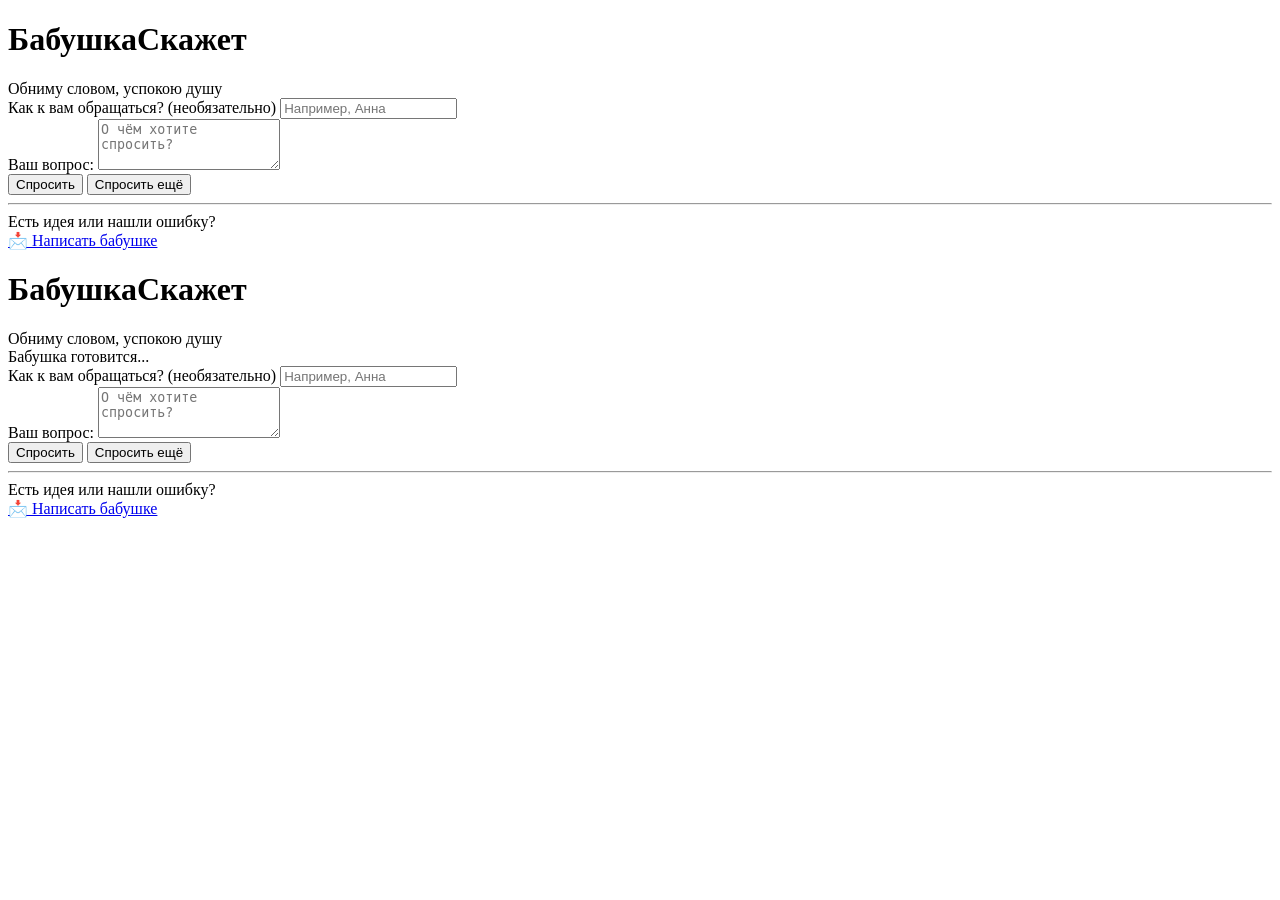
==== index.html @ a8ee745b "Add files via upload" ====
<!DOCTYPE html>
<html lang="ru">
<head>
  <meta charset="UTF-8">
  <meta name="viewport" content="width=device-width, initial-scale=1.0">
  <title>БабушкаСкажет</title>
  <link rel="stylesheet" href="styles/style.css">
</head>
<body>

  <!-- Мобильная версия (два блока) -->
  <div id="mobile-wrapper">
    <div id="mobile-header">
      <h1>БабушкаСкажет</h1>
      <div class="subhead">Обниму словом, успокою душу</div>
    </div>
    <div id="mobile-body">
      <form id="form">
        <div class="form-group">
          <label for="name">Как к вам обращаться? (необязательно)</label>
          <input type="text" id="name" placeholder="Например, Анна">
        </div>
        <div class="form-group">
          <label for="question">Ваш вопрос:</label>
          <textarea id="question" rows="3" placeholder="О чём хотите спросить?"></textarea>
        </div>
        <div class="btn-group">
          <button type="button" id="askBtn">Спросить</button>
          <button type="button" id="resetBtn" class="btn-secondary">Спросить ещё</button>
        </div>
      </form>

      <div id="result" class="card"></div>

      <div class="footer">
        <hr class="footer-divider">
        <span>Есть идея или нашли ошибку?</span><br>
        <a href="mailto:babushkaskazhet@example.com?subject=Обратная%20связь%20для%20БабушкаСкажет" class="feedback-btn">📩 Написать бабушке</a>
      </div>
    </div>
  </div>

  <!-- ПК/планшетная версия (один блок) -->
  <div class="container">
    <h1>БабушкаСкажет</h1>
    <div class="subhead">Обниму словом, успокою душу</div>

    <div id="loading">Бабушка готовится...</div>

    <form id="form-pc">
      <div class="form-group">
        <label for="name-pc">Как к вам обращаться? (необязательно)</label>
        <input type="text" id="name-pc" placeholder="Например, Анна">
      </div>
      <div class="form-group">
        <label for="question-pc">Ваш вопрос:</label>
        <textarea id="question-pc" rows="3" placeholder="О чём хотите спросить?"></textarea>
      </div>
      <div class="btn-group">
        <button type="button" id="askBtn-pc">Спросить</button>
        <button type="button" id="resetBtn-pc" class="btn-secondary">Спросить ещё</button>
      </div>
    </form>

    <div id="result-pc" class="card"></div>

    <div class="footer">
      <hr class="footer-divider">
      <span>Есть идея или нашли ошибку?</span><br>
      <a href="mailto:babushkaskazhet@example.com?subject=Обратная%20связь%20для%20БабушкаСкажет" class="feedback-btn">📩 Написать бабушке</a>
    </div>
  </div>

  <script src="scripts/dataManager.js"></script>
  <script src="scripts/generator.js"></script>
  <script src="scripts/app.js"></script>
</body>
</html>
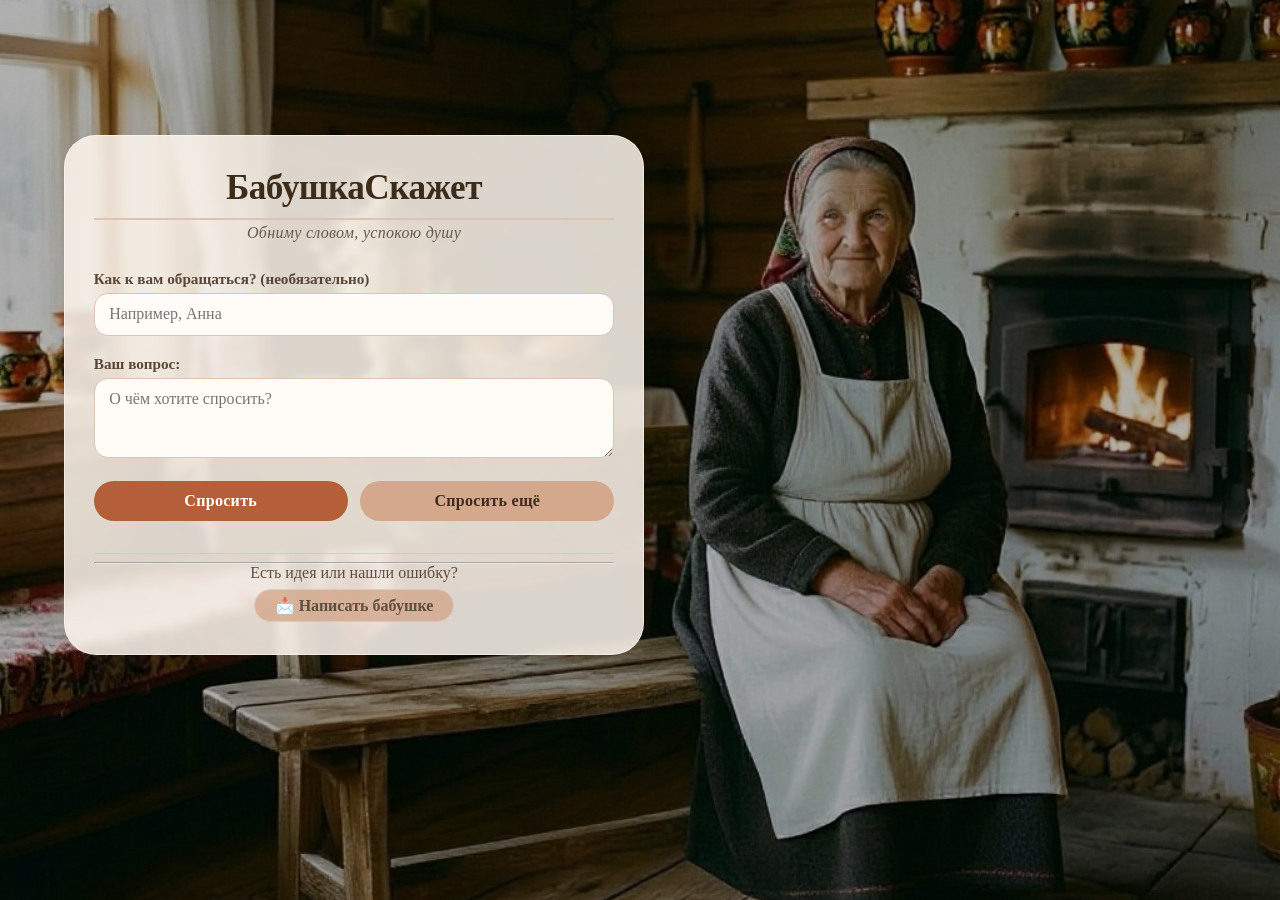
==== commit 587fd1f0: "Рефакторинг: генераторы в проекте, .gitignore, Schema.org готово - Перенесены 6 Python-скриптов в ge" ====
--- a/index.html
+++ b/index.html
@@ -1,78 +1,90 @@
-<!DOCTYPE html>
-<html lang="ru">
-<head>
-  <meta charset="UTF-8">
-  <meta name="viewport" content="width=device-width, initial-scale=1.0">
-  <title>БабушкаСкажет</title>
-  <link rel="stylesheet" href="styles/style.css">
-</head>
-<body>
-
-  <!-- Мобильная версия (два блока) -->
-  <div id="mobile-wrapper">
-    <div id="mobile-header">
-      <h1>БабушкаСкажет</h1>
-      <div class="subhead">Обниму словом, успокою душу</div>
-    </div>
-    <div id="mobile-body">
-      <form id="form">
-        <div class="form-group">
-          <label for="name">Как к вам обращаться? (необязательно)</label>
-          <input type="text" id="name" placeholder="Например, Анна">
-        </div>
-        <div class="form-group">
-          <label for="question">Ваш вопрос:</label>
-          <textarea id="question" rows="3" placeholder="О чём хотите спросить?"></textarea>
-        </div>
-        <div class="btn-group">
-          <button type="button" id="askBtn">Спросить</button>
-          <button type="button" id="resetBtn" class="btn-secondary">Спросить ещё</button>
-        </div>
-      </form>
-
-      <div id="result" class="card"></div>
-
-      <div class="footer">
-        <hr class="footer-divider">
-        <span>Есть идея или нашли ошибку?</span><br>
-        <a href="mailto:babushkaskazhet@example.com?subject=Обратная%20связь%20для%20БабушкаСкажет" class="feedback-btn">📩 Написать бабушке</a>
-      </div>
-    </div>
-  </div>
-
-  <!-- ПК/планшетная версия (один блок) -->
-  <div class="container">
-    <h1>БабушкаСкажет</h1>
-    <div class="subhead">Обниму словом, успокою душу</div>
-
-    <div id="loading">Бабушка готовится...</div>
-
-    <form id="form-pc">
-      <div class="form-group">
-        <label for="name-pc">Как к вам обращаться? (необязательно)</label>
-        <input type="text" id="name-pc" placeholder="Например, Анна">
-      </div>
-      <div class="form-group">
-        <label for="question-pc">Ваш вопрос:</label>
-        <textarea id="question-pc" rows="3" placeholder="О чём хотите спросить?"></textarea>
-      </div>
-      <div class="btn-group">
-        <button type="button" id="askBtn-pc">Спросить</button>
-        <button type="button" id="resetBtn-pc" class="btn-secondary">Спросить ещё</button>
-      </div>
-    </form>
-
-    <div id="result-pc" class="card"></div>
-
-    <div class="footer">
-      <hr class="footer-divider">
-      <span>Есть идея или нашли ошибку?</span><br>
-      <a href="mailto:babushkaskazhet@example.com?subject=Обратная%20связь%20для%20БабушкаСкажет" class="feedback-btn">📩 Написать бабушке</a>
-    </div>
-  </div>
-
-  <script src="scripts/dataManager.js"></script>
-  <script src="scripts/generator.js"></script>
-  <script src="scripts/app.js"></script>
-</body>
-</html>+<!DOCTYPE html>
+<html lang="ru">
+<head>
+  <meta charset="UTF-8">
+  <meta name="viewport" content="width=device-width, initial-scale=1.0">
+  <title>БабушкаСкажет</title>
+  <link rel="stylesheet" href="styles/style.css?v=103">
+ <script type="text/javascript">
+      (function(m,e,t,r,i,k,a){
+          m[i]=m[i]||function(){(m[i].a=m[i].a||[]).push(arguments)};
+          m[i].l=1*new Date();
+          for (var j = 0; j < document.scripts.length; j++) {if (document.scripts[j].src === r) { return; }}
+          k=e.createElement(t),a=e.getElementsByTagName(t)[0],k.async=1,k.src=r,a.parentNode.insertBefore(k,a)
+      })(window, document,'script','https://mc.yandex.ru/metrika/tag.js?id=113043800', 'ym');
+
+      ym(113043800, 'init', {ssr:true, webvisor:true, clickmap:true, ecommerce:"dataLayer", referrer: document.referrer, url: location.href, accurateTrackBounce:true, trackLinks:true});
+  </script>
+  <noscript><div><img src="https://mc.yandex.ru/watch/113043800" style="position:absolute; left:-9999px;" alt="" /></div></noscript>
+  <meta name="yandex-verification" content="67a67b968299de38" />
+</head>
+<body>
+
+  <!-- Мобильная версия (два блока) -->
+  <div id="mobile-wrapper">
+    <div id="mobile-header">
+      <h1>БабушкаСкажет</h1>
+      <div class="subhead">Обниму словом, успокою душу</div>
+    </div>
+    <div id="mobile-body">
+      <form id="form">
+        <div class="form-group">
+          <label for="name">Как к вам обращаться? (необязательно)</label>
+          <input type="text" id="name" placeholder="Например, Анна">
+        </div>
+        <div class="form-group">
+          <label for="question">Ваш вопрос:</label>
+          <textarea id="question" rows="3" placeholder="О чём хотите спросить?"></textarea>
+        </div>
+        <div class="btn-group">
+          <button type="button" id="askBtn">Спросить</button>
+          <button type="button" id="resetBtn" class="btn-secondary">Спросить ещё</button>
+        </div>
+      </form>
+
+      <div id="result" class="card"></div>
+
+      <div class="footer">
+        <hr class="footer-divider">
+        <span>Есть идея или нашли ошибку?</span><br>
+        <a href="mailto:babushkaskazhet@example.com?subject=Обратная%20связь%20для%20БабушкаСкажет" class="feedback-btn">📩 Написать бабушке</a>
+      </div>
+    </div>
+  </div>
+
+  <!-- ПК/планшетная версия (один блок) -->
+  <div class="container">
+    <h1>БабушкаСкажет</h1>
+    <div class="subhead">Обниму словом, успокою душу</div>
+
+    <div id="loading">Бабушка готовится...</div>
+
+    <form id="form-pc">
+      <div class="form-group">
+        <label for="name-pc">Как к вам обращаться? (необязательно)</label>
+        <input type="text" id="name-pc" placeholder="Например, Анна">
+      </div>
+      <div class="form-group">
+        <label for="question-pc">Ваш вопрос:</label>
+        <textarea id="question-pc" rows="3" placeholder="О чём хотите спросить?"></textarea>
+      </div>
+      <div class="btn-group">
+        <button type="button" id="askBtn-pc">Спросить</button>
+        <button type="button" id="resetBtn-pc" class="btn-secondary">Спросить ещё</button>
+      </div>
+    </form>
+
+    <div id="result-pc" class="card"></div>
+
+    <div class="footer">
+      <hr class="footer-divider">
+      <span>Есть идея или нашли ошибку?</span><br>
+      <a href="mailto:babushkaskazhet@example.com?subject=Обратная%20связь%20для%20БабушкаСкажет" class="feedback-btn">📩 Написать бабушке</a>
+    </div>
+  </div>
+
+  <script src="scripts/dataManager.js"></script>
+  <script src="scripts/generator.js"></script>
+  <script src="scripts/app.js"></script>
+</body>
+</html>
--- a/styles/style.css
+++ b/styles/style.css
@@ -0,0 +1,565 @@
+/* styles/style.css — БабушкаСкажет (чистая версия) */
+
+/* ============ 1. БАЗА ============ */
+:root {
+  --bg-start: #fde2d0;
+  --bg-end: #f8c8b0;
+  --card-bg: rgba(255, 248, 240, 0.85);
+  --text-primary: #3e2c1b;
+  --text-secondary: #6b5a4a;
+  --accent: #b45f3a;
+  --accent-hover: #9a4f2f;
+  --btn-secondary: #d4a88c;
+  --btn-secondary-hover: #c29478;
+  --shadow: rgba(90, 60, 40, 0.1);
+  --border: #dcc4b4;
+  --font-heading: 'Georgia', 'Times New Roman', serif;
+  --font-body: 'Georgia', 'Times New Roman', serif;
+}
+
+* { box-sizing: border-box; margin: 0; padding: 0; }
+
+body {
+  font-family: var(--font-body);
+  background-image:
+    linear-gradient(rgba(0, 0, 0, 0.3), rgba(0, 0, 0, 0.3)),
+    url('../images/background.jpg');
+  background-size: cover;
+  background-position: center 47%;
+  background-repeat: no-repeat;
+  background-attachment: fixed;
+  min-height: 100vh;
+  color: var(--text-primary);
+  display: flex;
+  flex-direction: column;
+  justify-content: center;
+  align-items: center;
+  padding: 1rem;
+}
+
+/* ============ 2. ПК-КОНТЕЙНЕР ============ */
+.container {
+  position: fixed;
+  top: 15vh;
+  left: 5vw;
+  max-width: 580px;
+  width: 85vw;
+  max-height: 80vh;
+  overflow-y: auto;
+  background: var(--card-bg);
+  backdrop-filter: blur(4px);
+  border-radius: 32px;
+  padding: 2rem 1.8rem;
+  box-shadow: 0 8px 32px var(--shadow);
+  border: 1px solid rgba(255, 248, 240, 0.6);
+}
+
+@media (min-width: 1440px) and (max-width: 1919px) {
+  .container { left: 8vw; width: 70vw; max-width: 700px; padding: 2.5rem; }
+  h1 { font-size: 2.8rem; }
+  .subhead { font-size: 1.2rem; }
+  input, textarea, button { font-size: 1.1rem; }
+  .card { font-size: 1.2rem; padding: 2rem; }
+}
+
+@media (min-width: 1920px) and (max-width: 2559px) {
+  .container { left: 12vw; top: 18vh; max-width: 800px; width: 65vw; padding: 2.8rem; }
+  h1 { font-size: 3.2rem; }
+  .subhead { font-size: 1.4rem; }
+  input, textarea, button { font-size: 1.2rem; }
+  .card { font-size: 1.3rem; padding: 2.2rem; }
+}
+
+@media (min-width: 2560px) and (max-width: 3839px) {
+  .container { left: 15vw; top: 20vh; max-width: 900px; width: 60vw; padding: 3rem; }
+  h1 { font-size: 3.6rem; }
+  .subhead { font-size: 1.5rem; }
+  input, textarea, button { font-size: 1.3rem; }
+  .card { font-size: 1.4rem; padding: 2.5rem; }
+}
+
+@media (min-width: 3840px) {
+  .container { left: 18vw; top: 22vh; max-width: 1350px; width: 55vw; padding: 4rem; }
+  h1 { font-size: 5.4rem; }
+  .subhead { font-size: 2.2rem; }
+  input, textarea, button { font-size: 2rem; }
+  .card { font-size: 2.1rem; padding: 3.5rem; }
+}
+
+/* ============ 3. МОБИЛЬНАЯ ОБЁРТКА (по умолчанию скрыта) ============ */
+#mobile-wrapper {
+  display: none;
+  flex-direction: column;
+  align-items: center;
+  width: 100%;
+  max-width: 580px;
+  gap: 6vh;
+  margin-top: 1vh;
+}
+
+#mobile-header {
+  width: 100%;
+  padding: 0.8rem 0.5rem;
+  background: rgba(255, 248, 240, 0.75);
+  backdrop-filter: blur(4px);
+  border-radius: 24px;
+  border: 1px solid var(--border);
+  text-align: center;
+  box-shadow: 0 4px 16px var(--shadow);
+}
+
+#mobile-header h1 {
+  font-family: var(--font-heading);
+  font-size: 1.5rem;
+  font-weight: 700;
+  color: var(--text-primary);
+  margin: 0;
+  padding-bottom: 0.2rem;
+  border-bottom: 2px solid var(--border);
+}
+
+#mobile-header .subhead {
+  font-size: 0.85rem;
+  margin: 0.2rem 0 0 0;
+  font-style: italic;
+  color: var(--text-secondary);
+}
+
+#mobile-body {
+  width: 100%;
+  padding: 1rem 0.8rem;
+  background: rgba(255, 248, 240, 0.85);
+  backdrop-filter: blur(4px);
+  border-radius: 24px;
+  border: 1px solid var(--border);
+  box-shadow: 0 4px 16px var(--shadow);
+  max-height: 55vh;
+  overflow-y: auto;
+  margin-bottom: 3vh;
+}
+
+/* ============ 4. ОБЩИЕ ЭЛЕМЕНТЫ ============ */
+h1 {
+  font-family: var(--font-heading);
+  font-size: 2.2rem;
+  font-weight: 700;
+  color: var(--text-primary);
+  text-align: center;
+  margin-bottom: 0.25rem;
+  letter-spacing: -0.5px;
+  border-bottom: 2px solid var(--border);
+  padding-bottom: 0.6rem;
+}
+
+.subhead {
+  text-align: center;
+  font-size: 1rem;
+  color: var(--text-secondary);
+  margin-bottom: 1.8rem;
+  font-style: italic;
+  letter-spacing: 0.3px;
+}
+
+.form-group { margin-bottom: 1.2rem; }
+
+label {
+  display: block;
+  font-size: 0.95rem;
+  font-weight: 600;
+  margin-bottom: 0.3rem;
+  color: var(--text-primary);
+  opacity: 0.85;
+}
+
+input, textarea {
+  width: 100%;
+  padding: 0.7rem 0.9rem;
+  font-family: var(--font-body);
+  font-size: 1rem;
+  background: #fffcf8;
+  border: 1px solid var(--border);
+  border-radius: 14px;
+  transition: border 0.2s, box-shadow 0.2s;
+  color: var(--text-primary);
+}
+
+input:focus, textarea:focus {
+  outline: none;
+  border-color: var(--accent);
+  box-shadow: 0 0 0 3px rgba(180, 95, 58, 0.15);
+}
+
+textarea { resize: vertical; min-height: 80px; }
+
+.btn-group { display: flex; gap: 0.8rem; flex-wrap: wrap; margin-top: 0.5rem; }
+
+button {
+  flex: 1;
+  min-width: 120px;
+  padding: 0.7rem 1.2rem;
+  font-family: var(--font-body);
+  font-size: 1rem;
+  font-weight: 600;
+  border: none;
+  border-radius: 40px;
+  cursor: pointer;
+  transition: background 0.25s, transform 0.1s;
+  background: var(--accent);
+  color: #fff;
+  letter-spacing: 0.3px;
+}
+
+button:hover { background: var(--accent-hover); transform: scale(1.02); }
+button:active { transform: scale(0.97); }
+
+.btn-secondary { background: var(--btn-secondary); color: var(--text-primary); }
+.btn-secondary:hover { background: var(--btn-secondary-hover); }
+
+.card {
+  margin-top: 2rem;
+  padding: 1.5rem;
+  background: #fffaf5;
+  border-radius: 24px;
+  border: 1px solid var(--border);
+  box-shadow: 0 4px 16px var(--shadow);
+  font-size: 1.05rem;
+  line-height: 1.6;
+  color: var(--text-primary);
+  display: none;
+}
+
+.card.visible { display: block; animation: fadeSlide 0.4s ease-out; }
+.card .greeting { font-size: 1.3rem; font-weight: 700; color: var(--accent); margin-bottom: 0.3rem; }
+.card .proverb { font-style: italic; color: var(--text-secondary); margin: 0.5rem 0; padding-left: 0.5rem; border-left: 3px solid var(--border); }
+.card .support { font-weight: 500; margin-top: 0.8rem; }
+.card hr { border: none; border-top: 1px solid var(--border); margin: 0.8rem 0; opacity: 0.5; }
+.card .full { font-size: 0.95rem; color: var(--text-secondary); font-style: italic; }
+
+@keyframes fadeSlide {
+  0% { opacity: 0; transform: translateY(12px); }
+  100% { opacity: 1; transform: translateY(0); }
+}
+
+.footer {
+  text-align: center;
+  margin-top: 2rem;
+  padding-top: 0.5rem;
+  opacity: 0.8;
+  width: 100%;
+  border-top: 1px solid var(--border);
+}
+
+.footer .feedback-btn {
+  display: inline-block;
+  margin-top: 0.4rem;
+  padding: 0.4rem 1.2rem;
+  background: var(--btn-secondary);
+  color: var(--text-primary);
+  border-radius: 40px;
+  font-weight: 600;
+  text-decoration: none;
+  transition: background 0.2s, transform 0.1s;
+  border: 1px solid var(--border);
+}
+
+.footer .feedback-btn:hover {
+  background: var(--btn-secondary-hover);
+  transform: scale(1.02);
+  text-decoration: none;
+}
+
+#result { display: none; }
+#result.visible { display: block; }
+
+/* ============ 5. H1 С БРЕНДОМ И ФУТЕР ДЛЯ SEO ============ */
+body.seo-page h1 .brand {
+  display: block;
+  font-size: 0.65em;
+  font-weight: 700;
+  color: #b45f3a;
+  letter-spacing: 0.5px;
+  margin-bottom: 0.35em;
+  padding-bottom: 0.35em;
+  border-bottom: 2px solid #dcc4b4;
+}
+
+body.seo-page h1 { border-bottom: none; padding-bottom: 0; }
+body.seo-page .footer > span:first-of-type { color: #b45f3a; font-weight: 600; }
+
+/* ============ 6. МОБИЛЬНАЯ ВЁРСТКА (до 1024px) — для главной ============ */
+@media (max-width: 1024px) {
+  body {
+    justify-content: flex-start;
+    padding: 0;
+    background-attachment: scroll;
+    background-position: center 30%;
+    height: 100vh;
+    margin: 0;
+    overflow: hidden;
+  }
+  .container { display: none !important; }
+  #mobile-wrapper { display: flex !important; }
+
+  #mobile-body .form-group { margin-bottom: 0.6rem; }
+  #mobile-body label { font-size: 0.8rem; }
+  #mobile-body input, #mobile-body textarea { font-size: 0.9rem; padding: 0.5rem 0.7rem; }
+  #mobile-body textarea { min-height: 50px; }
+  #mobile-body .btn-group { flex-direction: column; gap: 0.5rem; }
+  #mobile-body button { font-size: 0.9rem; padding: 0.5rem; width: 100%; min-width: unset; }
+  #mobile-body .card { margin-top: 1rem; padding: 0.8rem; font-size: 0.9rem; }
+  #mobile-body .card .greeting { font-size: 1rem; }
+  #mobile-body .card .proverb, #mobile-body .card .support { font-size: 0.9rem; }
+  #mobile-body .card .full { font-size: 0.8rem; }
+  #mobile-body .footer { margin-top: 1rem; padding-top: 0.5rem; font-size: 0.75rem; }
+  #mobile-body .footer .feedback-btn { font-size: 0.75rem; padding: 0.25rem 0.8rem; }
+}
+
+@media (max-width: 1024px) and (min-width: 601px) {
+  #mobile-wrapper { max-width: 700px; }
+}
+
+/* ============ 7. SEO: НА ПЛАНШЕТАХ И ПК — .container В ПОТОКЕ ============ */
+@media (min-width: 601px) {
+  body.seo-page {
+    display: block !important;
+    padding: 2rem 1rem !important;
+    height: auto !important;
+    min-height: 100vh !important;
+    overflow-y: auto !important;
+  }
+
+  body.seo-page .container {
+    display: block !important;
+    position: relative !important;
+    top: auto !important;
+    left: auto !important;
+    right: auto !important;
+    bottom: auto !important;
+    margin: 0 auto 2rem !important;
+    max-height: none !important;
+    overflow-y: visible !important;
+    max-width: 700px !important;
+    width: 90vw !important;
+    transform: none !important;
+  }
+
+  body.seo-page #mobile-wrapper { display: none !important; }
+}
+
+/* ============ 8. SEO-МОБИЛЬНЫЕ: ШАПКА СВЕРХУ, ФОРМА ВНИЗУ ============ */
+@media (max-width: 600px) {
+  html body.seo-page {
+    height: 100vh !important;
+    min-height: 100vh !important;
+    max-height: 100vh !important;
+    overflow: hidden !important;
+    padding: 0 !important;
+    margin: 0 !important;
+    display: block !important;
+    background-position: 70% 10% !important;
+  }
+
+  html body.seo-page #mobile-wrapper {
+    display: flex !important;
+    flex-direction: column !important;
+    height: 100vh !important;
+    min-height: 100vh !important;
+    max-height: 100vh !important;
+    margin: 0 !important;
+    padding: 0.5rem 0.5rem 1rem 0.5rem !important;
+    box-sizing: border-box !important;
+    gap: 0 !important;
+    max-width: 100% !important;
+  }
+
+  html body.seo-page #mobile-header { flex: 0 0 auto !important; margin: 0 !important; }
+
+  html body.seo-page #mobile-body {
+    flex: 1 1 auto !important;
+    display: flex !important;
+    flex-direction: column !important;
+    justify-content: flex-end !important;
+    margin: 0 !important;
+    margin-top: auto !important;
+    padding: 0 !important;
+    max-height: none !important;
+    overflow-y: auto !important;
+    min-height: 0 !important;
+    background: transparent !important;
+    border: none !important;
+    box-shadow: none !important;
+    gap: 0.5rem;
+  }
+
+  html body.seo-page #mobile-body form,
+  html body.seo-page #mobile-body #result,
+  html body.seo-page #mobile-body .footer {
+    background: rgba(255, 248, 240, 0.92) !important;
+    border: 1px solid #dcc4b4 !important;
+    border-radius: 20px !important;
+    padding: 0.9rem !important;
+    box-shadow: 0 4px 16px rgba(90, 60, 40, 0.1) !important;
+    margin: 0 !important;
+  }
+
+  html body.seo-page #mobile-body .footer { margin-top: 0 !important; text-align: center !important; }
+  html body.seo-page #mobile-body .form-group { margin-bottom: 0.6rem !important; }
+  html body.seo-page #mobile-body label { font-size: 0.8rem !important; }
+  html body.seo-page #mobile-body input,
+  html body.seo-page #mobile-body textarea { font-size: 0.9rem !important; padding: 0.5rem 0.7rem !important; }
+  html body.seo-page #mobile-body textarea { min-height: 50px !important; }
+  html body.seo-page #mobile-body .btn-group { flex-direction: column !important; gap: 0.5rem !important; }
+  html body.seo-page #mobile-body button {
+    font-size: 0.9rem !important;
+    padding: 0.5rem !important;
+    width: 100% !important;
+    min-width: unset !important;
+  }
+  html body.seo-page #mobile-body .card {
+    font-size: 0.9rem !important;
+    padding: 0.8rem !important;
+    margin-top: 0 !important;
+  }
+  html body.seo-page #mobile-body .footer { font-size: 0.75rem !important; }
+  html body.seo-page #mobile-body .footer .feedback-btn {
+    font-size: 0.75rem !important;
+    padding: 0.25rem 0.8rem !important;
+  }
+}
+
+/* ==== ФИНАЛ: один блок на SEO-мобильном, без blur ==== */
+@media (max-width: 600px) {
+  html body.seo-page #mobile-body {
+    background: rgba(255, 248, 240, 0.92) !important;
+    border: 1px solid #dcc4b4 !important;
+    border-radius: 20px !important;
+    box-shadow: 0 4px 16px rgba(90, 60, 40, 0.1) !important;
+    padding: 1rem 0.8rem !important;
+    backdrop-filter: none !important;
+    -webkit-backdrop-filter: none !important;
+    gap: 0 !important;
+  }
+
+  html body.seo-page #mobile-body form,
+  html body.seo-page #mobile-body #result,
+  html body.seo-page #mobile-body .footer {
+    background: transparent !important;
+    border: none !important;
+    border-radius: 0 !important;
+    box-shadow: none !important;
+    backdrop-filter: none !important;
+    -webkit-backdrop-filter: none !important;
+    padding: 0 !important;
+    margin: 0 0 0.8rem 0 !important;
+  }
+
+  html body.seo-page #mobile-body .footer {
+    margin-bottom: 0 !important;
+    padding-top: 0.5rem !important;
+    border-top: 1px solid #dcc4b4 !important;
+  }
+}
+
+/* ФИНАЛ 2: блок по размеру содержимого, прижат к низу */
+@media (max-width: 600px) {
+  html body.seo-page #mobile-body {
+    flex: 0 0 auto !important;
+    display: block !important;
+    justify-content: flex-start !important;
+    margin-top: auto !important;
+    margin-bottom: 0 !important;
+    padding: 1rem 0.8rem !important;
+    background: rgba(255, 248, 240, 0.92) !important;
+    border: 1px solid #dcc4b4 !important;
+    border-radius: 20px !important;
+    box-shadow: 0 4px 16px rgba(90, 60, 40, 0.1) !important;
+    backdrop-filter: none !important;
+    -webkit-backdrop-filter: none !important;
+    max-height: none !important;
+    overflow-y: auto !important;
+    min-height: 0 !important;
+  }
+}
+
+/* SEO: ПК + МОБИЛЬНЫЙ — финальный фикс 30.09.2026 */
+@media (min-width: 601px) {
+  body.seo-page .container {
+    position: fixed !important; top: 15vh !important; left: 5vw !important;
+    right: auto !important; bottom: auto !important; margin: 0 !important;
+    max-width: 580px !important; width: 85vw !important; max-height: 80vh !important;
+    overflow-y: auto !important; transform: none !important; display: block !important;
+  }
+}
+@media (min-width: 1440px) and (max-width: 1919px) {
+  body.seo-page .container { left: 8vw !important; width: 70vw !important; max-width: 700px !important; }
+}
+@media (min-width: 1920px) and (max-width: 2559px) {
+  body.seo-page .container { left: 12vw !important; top: 18vh !important; max-width: 800px !important; width: 65vw !important; }
+}
+@media (min-width: 2560px) {
+  body.seo-page .container { left: 15vw !important; top: 20vh !important; max-width: 900px !important; width: 60vw !important; }
+}
+
+@media (max-width: 600px) {
+  html body.seo-page {
+    height: auto !important; min-height: 100dvh !important; max-height: none !important;
+    overflow-y: auto !important; overflow-x: hidden !important;
+  }
+  html body.seo-page #mobile-wrapper {
+    display: flex !important; flex-direction: column !important;
+    min-height: 100dvh !important; height: auto !important; max-height: none !important;
+    padding: 0.5rem !important; box-sizing: border-box !important; gap: 0 !important;
+  }
+  html body.seo-page #mobile-header {
+    flex: 0 0 auto !important; margin: 0 !important; padding: 0.7rem 0.9rem !important;
+    background: rgba(255, 248, 240, 0.94) !important;
+    border: 1px solid #dcc4b4 !important; border-radius: 20px !important;
+    box-shadow: 0 4px 16px rgba(90, 60, 40, 0.1) !important;
+    backdrop-filter: none !important; -webkit-backdrop-filter: none !important;
+    text-align: center !important;
+  }
+  html body.seo-page #mobile-header h1,
+  html body.seo-page #mobile-header .h1-mobile,
+  html body.seo-page #mobile-header .subhead {
+    background: transparent !important; border: none !important; box-shadow: none !important;
+    padding: 0 !important; margin: 0.15rem 0 !important; display: block !important;
+  }
+  html body.seo-page #mobile-body {
+    flex: 0 0 auto !important; margin-top: auto !important; margin-bottom: 0 !important;
+    padding: 0.7rem 0.8rem !important;
+    background: rgba(255, 248, 240, 0.94) !important;
+    border: 1px solid #dcc4b4 !important; border-radius: 20px !important;
+    box-shadow: 0 4px 16px rgba(90, 60, 40, 0.1) !important;
+    max-height: 42vh !important; overflow-y: auto !important; overflow-x: hidden !important;
+    -webkit-overflow-scrolling: touch !important; box-sizing: border-box !important;
+    display: block !important;
+  }
+  html body.seo-page #mobile-body #result,
+  html body.seo-page #mobile-body .card,
+  html body.seo-page #mobile-body form,
+  html body.seo-page #mobile-body .footer {
+    max-height: none !important; overflow: visible !important;
+  }
+  html body.seo-page #mobile-body input,
+  html body.seo-page #mobile-body textarea { font-size: 16px !important; }
+  html body.seo-page #mobile-body .form-group { margin-bottom: 0.4rem !important; }
+  html body.seo-page #mobile-body label { font-size: 0.8rem !important; }
+  html body.seo-page #mobile-body .btn-group {
+    gap: 0.35rem !important; margin-top: 0.4rem !important;
+    display: flex !important; flex-direction: row !important;
+  }
+  html body.seo-page #mobile-body button {
+    font-size: 0.9rem !important; padding: 0.5rem 0.4rem !important; flex: 1 1 auto !important;
+  }
+  html body.seo-page #mobile-body .card {
+    font-size: 0.9rem !important; padding: 0.6rem 0.7rem !important;
+    margin-top: 0.5rem !important; line-height: 1.45 !important;
+  }
+  html body.seo-page #mobile-body .footer {
+    margin-top: 0.5rem !important; padding-top: 0.4rem !important;
+    font-size: 0.75rem !important; text-align: center !important;
+  }
+  html body.seo-page #mobile-body .footer .feedback-btn {
+    font-size: 0.75rem !important; padding: 0.2rem 0.7rem !important;
+  }
+}
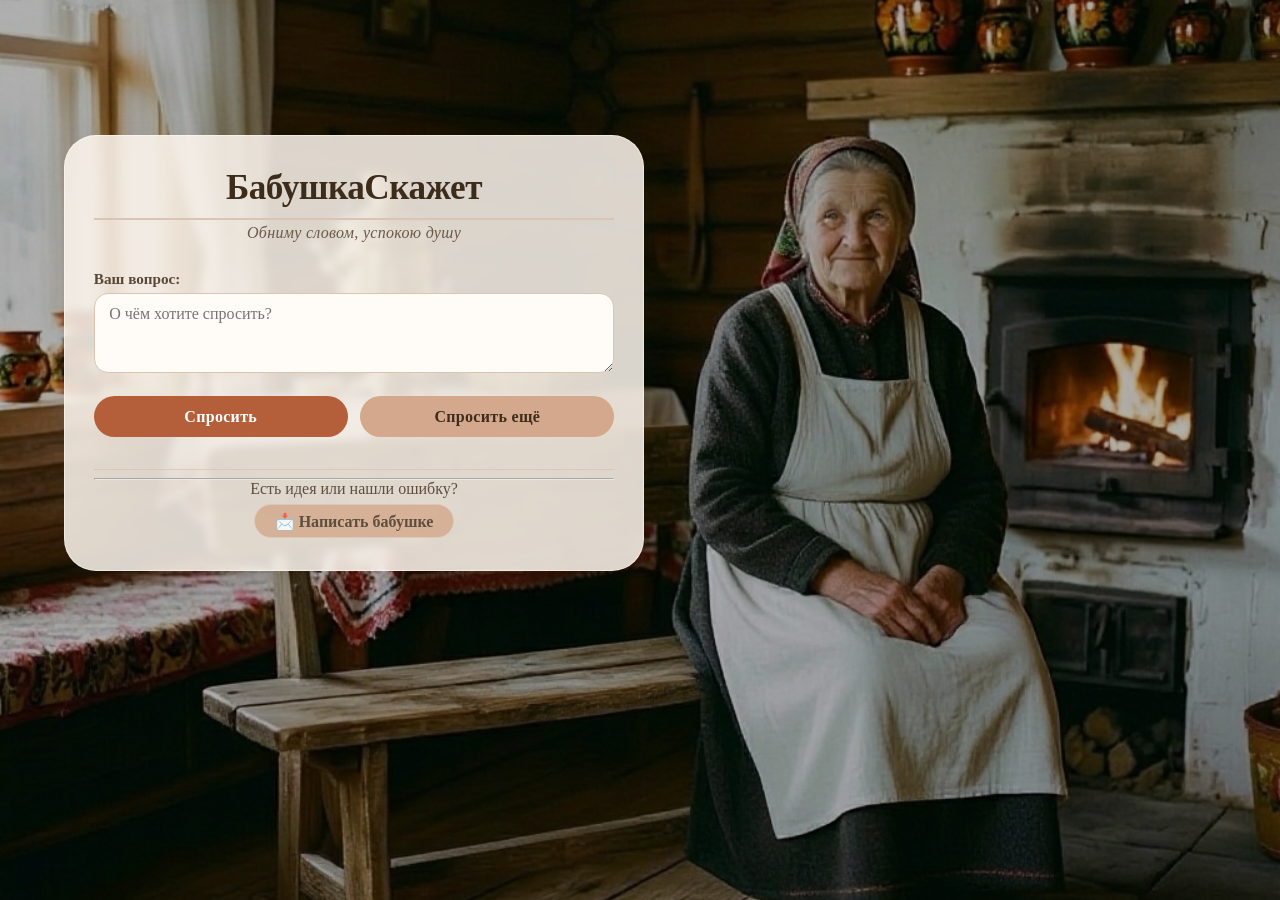
==== commit 9ad178f9: "Fix: Убран ввод имени, настроены нейтральные обращения" ====
--- a/index.html
+++ b/index.html
@@ -4,7 +4,7 @@
   <meta charset="UTF-8">
   <meta name="viewport" content="width=device-width, initial-scale=1.0">
   <title>БабушкаСкажет</title>
-  <link rel="stylesheet" href="styles/style.css?v=103">
+  <link rel="stylesheet" href="styles/style.css?v=109">
  <script type="text/javascript">
       (function(m,e,t,r,i,k,a){
           m[i]=m[i]||function(){(m[i].a=m[i].a||[]).push(arguments)};
@@ -17,6 +17,7 @@
   </script>
   <noscript><div><img src="https://mc.yandex.ru/watch/113043800" style="position:absolute; left:-9999px;" alt="" /></div></noscript>
   <meta name="yandex-verification" content="67a67b968299de38" />
+<link rel="canonical" href="https://babushka-skazhet.ru/">
 </head>
 <body>
 
@@ -28,10 +29,7 @@
     </div>
     <div id="mobile-body">
       <form id="form">
-        <div class="form-group">
-          <label for="name">Как к вам обращаться? (необязательно)</label>
-          <input type="text" id="name" placeholder="Например, Анна">
-        </div>
+        
         <div class="form-group">
           <label for="question">Ваш вопрос:</label>
           <textarea id="question" rows="3" placeholder="О чём хотите спросить?"></textarea>
@@ -48,6 +46,7 @@
         <hr class="footer-divider">
         <span>Есть идея или нашли ошибку?</span><br>
         <a href="mailto:babushkaskazhet@example.com?subject=Обратная%20связь%20для%20БабушкаСкажет" class="feedback-btn">📩 Написать бабушке</a>
+                
       </div>
     </div>
   </div>
@@ -60,10 +59,7 @@
     <div id="loading">Бабушка готовится...</div>
 
     <form id="form-pc">
-      <div class="form-group">
-        <label for="name-pc">Как к вам обращаться? (необязательно)</label>
-        <input type="text" id="name-pc" placeholder="Например, Анна">
-      </div>
+      
       <div class="form-group">
         <label for="question-pc">Ваш вопрос:</label>
         <textarea id="question-pc" rows="3" placeholder="О чём хотите спросить?"></textarea>
@@ -80,11 +76,33 @@
       <hr class="footer-divider">
       <span>Есть идея или нашли ошибку?</span><br>
       <a href="mailto:babushkaskazhet@example.com?subject=Обратная%20связь%20для%20БабушкаСкажет" class="feedback-btn">📩 Написать бабушке</a>
+                
     </div>
   </div>
 
   <script src="scripts/dataManager.js"></script>
   <script src="scripts/generator.js"></script>
   <script src="scripts/app.js"></script>
+
+
+
+<!-- Cookie Banner -->
+<div id="cookie-banner" style="display:none; position:fixed !important; bottom:0 !important; left:0 !important; right:0 !important; width:100% !important; background:#3e2c1b; color:#f8c8b0; padding:15px; text-align:center; z-index:2147483647 !important; font-family:Georgia, serif; font-size:14px; box-shadow: 0 -4px 10px rgba(0,0,0,0.2); margin:0 !important;">
+    Мы используем файлы cookie для аналитики и корректной работы сайта.
+    <a href="/privacy/" style="color:#b45f3a; text-decoration:underline; margin-left:5px;">Политика конфиденциальности</a>.
+    <button onclick="acceptCookies()" style="background:#b45f3a; color:#fff; border:none; padding:6px 15px; margin-left:15px; border-radius:5px; cursor:pointer; font-family:Georgia, serif;">Принять</button>
+</div>
+<script>
+    function acceptCookies() {
+        localStorage.setItem('cookieAccepted', 'true');
+        document.getElementById('cookie-banner').style.display = 'none';
+    }
+    if (!localStorage.getItem('cookieAccepted')) {
+        setTimeout(function() {
+            document.getElementById('cookie-banner').style.display = 'block';
+        }, 1500);
+    }
+</script>
+
 </body>
 </html>
--- a/styles/style.css
+++ b/styles/style.css
@@ -563,3 +563,194 @@
     font-size: 0.75rem !important; padding: 0.2rem 0.7rem !important;
   }
 }
+
+/* FIX: Мобильная версия — прижимаем форму к низу и ограничиваем высоту */
+@media (max-width: 600px) {
+  html body.seo-page #mobile-wrapper {
+    display: flex !important;
+    flex-direction: column !important;
+    height: 100dvh !important;
+    min-height: 100dvh !important;
+    padding: 10px !important;
+    box-sizing: border-box !important;
+  }
+  html body.seo-page #mobile-header {
+    flex: 0 0 auto !important;
+    margin-bottom: 10px !important;
+  }
+  html body.seo-page #mobile-body,
+  html body.seo-page .container {
+    flex: 0 0 auto !important;
+    margin-top: auto !important; /* Прижимаем к низу */
+    max-height: 65vh !important; /* Ограничиваем высоту 65% экрана */
+    overflow-y: auto !important; /* Включаем внутреннюю прокрутку */
+    width: 100% !important;
+    box-sizing: border-box !important;
+    margin-bottom: 50px !important; /* Отступ, чтобы не перекрывать Cookie-баннер */
+  }
+}
+
+/* FIX 2: Прижимаем форму к низу на ВСЕХ мобильных страницах (включая главную) */
+@media (max-width: 600px) {
+  #mobile-wrapper {
+    display: flex !important;
+    flex-direction: column !important;
+    height: 100dvh !important;
+    min-height: 100dvh !important;
+    padding: 10px !important;
+    box-sizing: border-box !important;
+  }
+  
+  #mobile-header {
+    flex: 0 0 auto !important;
+    margin-bottom: 10px !important;
+  }
+  
+  #mobile-body {
+    flex: 0 0 auto !important;
+    margin-top: auto !important; /* Жестко прижимаем к низу */
+    max-height: 65vh !important; /* Ограничиваем высоту 65% экрана */
+    overflow-y: auto !important; /* Включаем скролл, если текст длинный */
+    width: 100% !important;
+    box-sizing: border-box !important;
+    margin-bottom: 50px !important; /* Место под Cookie-баннер */
+    padding: 0.6rem 0.7rem !important;
+    border-radius: 20px !important;
+    background: rgba(255, 248, 240, 0.94) !important;
+    border: 1px solid #dcc4b4 !important;
+    box-shadow: 0 4px 16px rgba(90, 60, 40, 0.1) !important;
+  }
+}
+
+/* FIX v108: Спасение страниц категорий (хабов) на ПК и мобильных */
+
+/* 1. Стили для списков (Карточки) */
+.hub-intro {
+    font-size: 1.05em;
+    line-height: 1.6;
+    color: var(--text-secondary);
+    margin-bottom: 25px;
+    text-align: center;
+}
+.hub-list {
+    display: grid;
+    grid-template-columns: 1fr 1fr; /* Две колонки на ПК */
+    gap: 12px;
+}
+.hub-link {
+    display: block;
+    background: #fff;
+    padding: 14px 18px;
+    border-radius: 12px;
+    border: 1px solid var(--border);
+    color: var(--text-primary);
+    text-decoration: none;
+    font-size: 1rem;
+    transition: all 0.2s ease;
+}
+.hub-link:hover {
+    border-color: var(--accent);
+    color: var(--accent);
+    box-shadow: 0 4px 12px rgba(180, 95, 58, 0.15);
+    transform: translateY(-2px);
+}
+.hub-link::before {
+    content: "🔮 ";
+    opacity: 0.8;
+    margin-right: 5px;
+}
+
+/* 2. Фикс контейнера на ПК (убираем прилипание к краям) */
+@media (min-width: 601px) {
+    body.hub-page .container {
+        position: relative !important;
+        margin: 40px auto !important;
+        top: auto !important;
+        left: auto !important;
+        right: auto !important;
+        bottom: auto !important;
+        height: auto !important;
+        max-height: 85vh !important;
+        overflow-y: auto !important;
+    }
+}
+
+/* 3. Фикс контейнера на Мобильных (чтобы вообще было видно текст) */
+@media (max-width: 600px) {
+    html body.hub-page {
+        display: block !important;
+        overflow-y: auto !important;
+        height: auto !important;
+        min-height: 100dvh !important;
+        padding: 10px !important;
+    }
+    body.hub-page .container {
+        position: relative !important;
+        margin: 10px auto !important;
+        width: 100% !important;
+        max-width: none !important;
+        padding: 20px !important;
+        height: auto !important;
+        top: auto !important;
+        left: auto !important;
+        transform: none !important;
+        max-height: none !important;
+        box-sizing: border-box !important;
+    }
+    .hub-list {
+        grid-template-columns: 1fr; /* Одна колонка на телефоне */
+    }
+}
+
+/* FIX v109: Смещение хабов на ПК влево и принудительное отображение на мобилках */
+
+/* 1. ПК версия - смещаем влево (как на главной) */
+@media (min-width: 601px) {
+    body.hub-page .container {
+        position: fixed !important;
+        top: 15vh !important;
+        left: 5vw !important; /* Жесткий сдвиг влево */
+        right: auto !important;
+        bottom: auto !important;
+        margin: 0 !important;
+        max-width: 580px !important;
+        width: 85vw !important;
+        max-height: 80vh !important;
+        overflow-y: auto !important;
+        display: block !important;
+        visibility: visible !important;
+    }
+}
+
+/* 2. Мобильная версия - жестко возвращаем контейнер */
+@media (max-width: 600px) {
+    /* Разрешаем странице скроллиться */
+    html body.hub-page {
+        display: block !important;
+        height: auto !important;
+        min-height: 100dvh !important;
+        overflow-y: auto !important;
+        overflow-x: hidden !important;
+        padding: 10px !important;
+        box-sizing: border-box !important;
+    }
+
+    /* Заставляем контейнер появиться */
+    body.hub-page .container {
+        display: block !important;
+        visibility: visible !important;
+        position: relative !important;
+        top: auto !important;
+        left: auto !important;
+        right: auto !important;
+        bottom: auto !important;
+        transform: none !important;
+        margin: 20px auto !important;
+        width: 100% !important;
+        max-width: none !important;
+        padding: 20px !important;
+        height: auto !important;
+        max-height: none !important;
+        box-sizing: border-box !important;
+    }
+}
